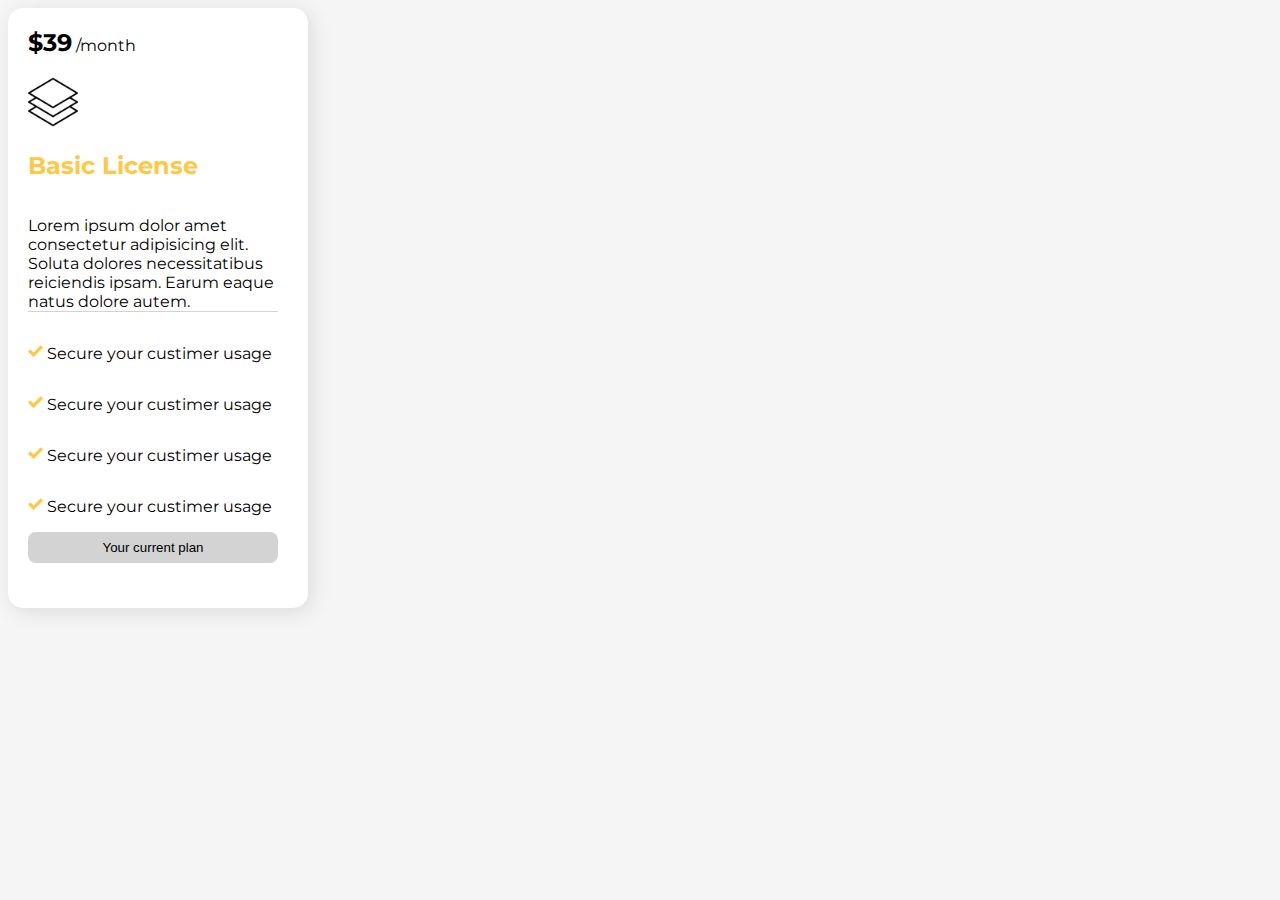
==== classwork.html @ 3eb20bbd "something" ====
<!DOCTYPE html>
<html lang="en">

<head>
    <meta charset="UTF-8">
    <meta http-equiv="X-UA-Compatible" content="IE=edge">
    <meta name="viewport" content="width=device-width, initial-scale=1.0">
    <title>Document</title>
    <link rel="preconnect" href="https://fonts.googleapis.com">
    <link rel="preconnect" href="https://fonts.gstatic.com" crossorigin>
    <link href="https://fonts.googleapis.com/css2?family=Montserrat&display=swap" rel="stylesheet">
    <link rel="stylesheet" href="style.css">
</head>

<body>

    <div class="cards">

        <div class="card card1">
            <div class="price">
                <h2> $39</h2>
                <p>/month</p>
            </div>

            <img src="imagess/layer.png" alt="">

            <div class="description">
                <h2> Basic License</h2>
                <p> Lorem ipsum dolor amet consectetur adipisicing elit.
                    Soluta dolores necessitatibus reiciendis ipsam. Earum eaque natus dolore autem.</p>
            </div>

            <div class="item">
                <img src="imagess/iconmonstr-check-mark-1-240.png" alt="">
                <p> Secure your custimer usage</p>
            </div>
            <div class="item">
                <img src="imagess/iconmonstr-check-mark-1-240.png" alt="">
                <p> Secure your custimer usage</p>
            </div>
            <div class="item">
                <img src="imagess/iconmonstr-check-mark-1-240.png" alt="">
                <p> Secure your custimer usage</p>
            </div>
            <div class="item">
                <img src="imagess/iconmonstr-check-mark-1-240.png" alt="">
                <p> Secure your custimer usage</p>
            </div>

            <button> Your current plan</button>


        </div>
    </div>

</body>

</html>
---- style.css ----
.box {
    width: 100px;
    height: 100px;
    border: solid 2px blue;
    background-color: lightblue;
    color: white;
    text-align: center;
    /* 
    - block: it dosen't move, but you can put w/h
    - inline: it doesn't respect the width and height
    - inline-block: allows to use width and height */
    display: inline-block;

}


/* classwork.html */

body{
    font-family: 'Montserrat', sans-serif;
    background-color:rgb(245, 245, 245);
}
.card {
    width: 300px;
    height: 600px;
    background-color:white;
    border-radius: 15px;
    box-shadow: 4px 4px 20px gainsboro ;
}

.price h2,p {
    display: inline-block;
}

.price h2 {
    margin-left: 20px;
}

.description {
    margin-left: 20px;
}

.description h2 {
    color: #FFC847;
}

.description p {
    width: 250px;
    border-bottom: 1px solid lightgray;
}

/* layer, speaker,network */
.card img {
    width: 50px;
    height: 50px;
    margin-left: 20px;
}


/* check */
.item img {
    width: 15px;
    height: 15px;
}

button {
    margin-left: 20px;
    width: 250px;
    padding: 8px;
    background-color: lightgrey;
    border-radius: 8px;
    border: none;
}
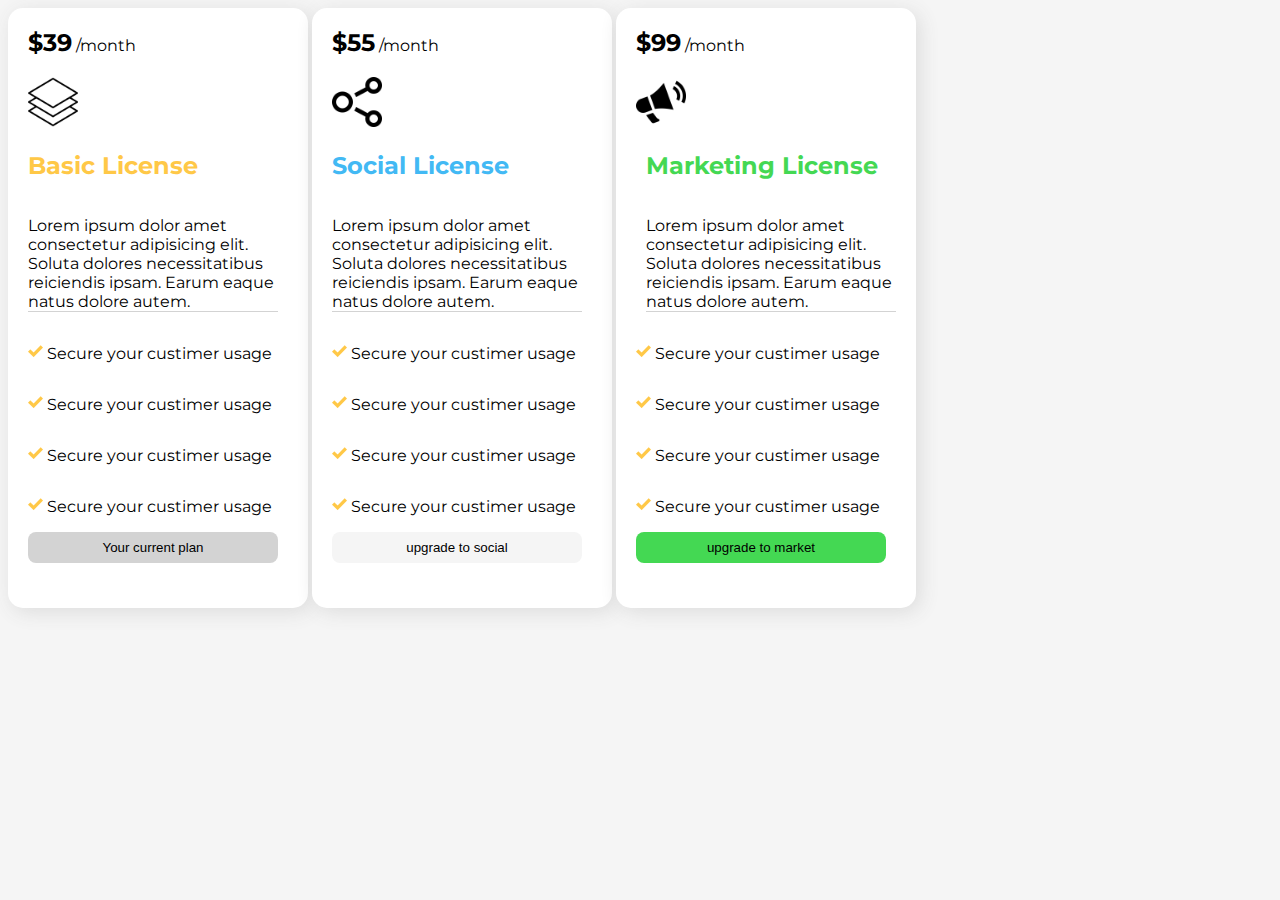
==== commit 81f0798a: "A8-Display" ====
--- a/classwork.html
+++ b/classwork.html
@@ -14,7 +14,7 @@
 
 <body>
 
-    <div class="cards">
+    <div class="cards1">
 
         <div class="card card1">
             <div class="price">
@@ -53,6 +53,80 @@
         </div>
     </div>
 
-</body>
 
-</html>+
+    <div class="cards2">
+
+        <div class="card card1">
+            <div class="price">
+                <h2> $55</h2>
+                <p>/month</p>
+            </div>
+
+            <img src="imagess/iconmonstr-share-2-240.png" alt="">
+
+            <div class="description1">
+                <h2> Social License</h2>
+                <p> Lorem ipsum dolor amet consectetur adipisicing elit.
+                    Soluta dolores necessitatibus reiciendis ipsam. Earum eaque natus dolore autem.</p>
+            </div>
+
+            <div class="item">
+                <img src="imagess/iconmonstr-check-mark-1-240.png" alt="">
+                <p> Secure your custimer usage</p>
+            </div>
+            <div class="item">
+                <img src="imagess/iconmonstr-check-mark-1-240.png" alt="">
+                <p> Secure your custimer usage</p>
+            </div>
+            <div class="item">
+                <img src="imagess/iconmonstr-check-mark-1-240.png" alt="">
+                <p> Secure your custimer usage</p>
+            </div>
+            <div class="item">
+                <img src="imagess/iconmonstr-check-mark-1-240.png" alt="">
+                <p> Secure your custimer usage</p>
+            </div>
+
+            <button class="button1">upgrade to social</button>
+
+
+        </div>
+    </div>
+
+
+    <div class="cards3">
+
+        <div class="card card1">
+            <div class="price">
+                <h2> $99</h2>
+                <p>/month</p>
+            </div>
+
+            <img src="imagess/iconmonstr-megaphone-10-240.png" alt="">
+
+            <div class="description2">
+                <h2> Marketing License</h2>
+                <p> Lorem ipsum dolor amet consectetur adipisicing elit.
+                    Soluta dolores necessitatibus reiciendis ipsam. Earum eaque natus dolore autem.</p>
+            </div>
+
+            <div class="item">
+                <img src="imagess/iconmonstr-check-mark-1-240.png" alt="">
+                <p> Secure your custimer usage</p>
+                </div>
+                <div class="item">
+                    <img src="imagess/iconmonstr-check-mark-1-240.png" alt="">
+                    <p> Secure your custimer usage</p>
+                </div>
+                <div class="item">
+                    <img src="imagess/iconmonstr-check-mark-1-240.png" alt="">
+                    <p> Secure your custimer usage</p>
+                </div>
+                <div class="item">
+                    <img src="imagess/iconmonstr-check-mark-1-240.png" alt="">
+                    <p> Secure your custimer usage</p>
+                </div>
+                
+                <button class="button2">upgrade to market</button>
+                --- a/style.css
+++ b/style.css
@@ -1,22 +1,5 @@
-.box {
-    width: 100px;
-    height: 100px;
-    border: solid 2px blue;
-    background-color: lightblue;
-    color: white;
-    text-align: center;
-    /* 
-    - block: it dosen't move, but you can put w/h
-    - inline: it doesn't respect the width and height
-    - inline-block: allows to use width and height */
-    display: inline-block;
-
-}
-
-
-/* classwork.html */
-
 body{
+    
     font-family: 'Montserrat', sans-serif;
     background-color:rgb(245, 245, 245);
 }
@@ -70,4 +53,103 @@
     background-color: lightgrey;
     border-radius: 8px;
     border: none;
-}+}
+
+/* hdhsfdhdfd */
+
+
+
+
+
+
+
+
+
+
+
+body{
+    font-family: 'Montserrat', sans-serif;
+    background-color:rgb(245, 245, 245);
+}
+.card {
+    width: 300px;
+    height: 600px;
+    background-color:white;
+    border-radius: 15px;
+    box-shadow: 4px 4px 20px gainsboro ;
+}
+
+.price h2,p {
+    display: inline-block;
+}
+
+.price h2 {
+    margin-left: 20px;
+}
+
+.description1 {
+    margin-left: 20px;
+}
+
+.description1 h2 {
+    color: #42B9F4;
+}
+
+.description1 p {
+    width: 250px;
+    border-bottom: 1px solid lightgray;
+}
+
+/* layer, speaker,network */
+.card img {
+    width: 50px;
+    height: 50px;
+    margin-left: 20px;
+}
+
+
+/* check */
+.item img {
+    width: 15px;
+    height: 15px;
+}
+
+.button1 {
+    margin-left: 20px;
+    width: 250px;
+    padding: 8px;
+    background-color: whitesmoke;
+    border-radius: 8px;
+    border: 4px;
+}
+.button2 {
+    margin-left: 20px;
+    width: 250px;
+    padding: 8px;
+    background-color: #44D853;
+    border-radius: 8px;
+    border: 4px;
+    }
+    
+.cards1 {
+    display: inline-block;
+}
+
+.cards2 {
+    display: inline-block;
+}
+
+.cards3 {
+    display: inline-block;
+}
+
+.description2 h2 {
+    color: #44D853;
+    margin-left: 30px;
+}
+
+.description2 p {
+    width: 250px;
+    border-bottom: 1px solid lightgray;
+    margin-left: 30px;
+}
